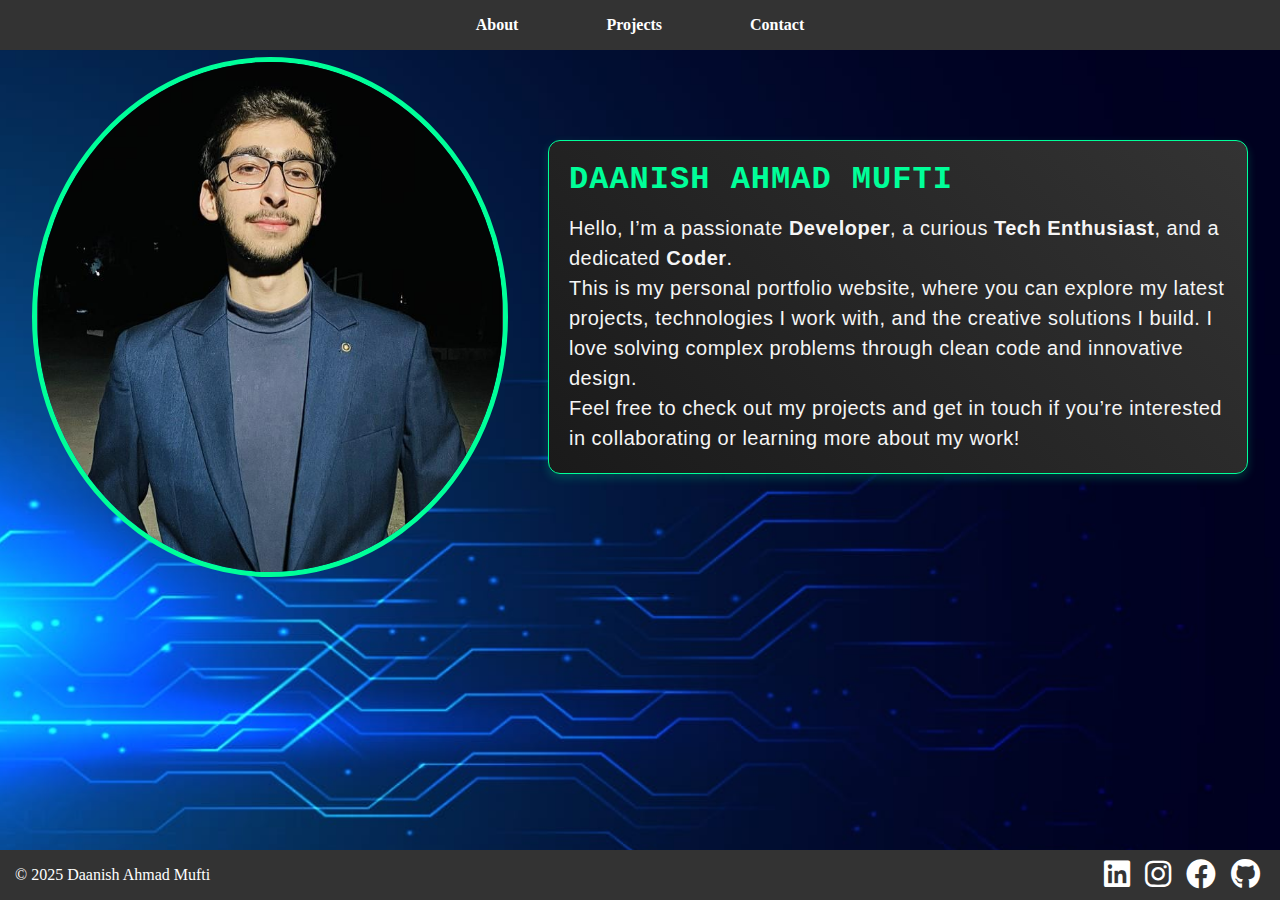
==== index.html @ 4801926c "Update index.html" ====
<!DOCTYPE html>
<html lang="en">
<head>
    <meta charset="UTF-8">
    <meta name="viewport" content="width=device-width, initial-scale=1.0">
    <title>Your Name - Portfolio</title>
    <link rel="stylesheet" href="general.css">
    <!-- Link to Font Awesome for social media icons -->
    <link rel="stylesheet" href="https://cdnjs.cloudflare.com/ajax/libs/font-awesome/6.0.0-beta3/css/all.min.css">
    <link rel="icon" href="him.ico" type="image/png">
    <style>
        body {
            font-family: 'Great Vibes', cursive;
            margin: 0;
            padding: 0;
            background-color: #222;
        }

        h1, p {
            color: white;
        }

        /* Image styling */
        img {
            width: 520px;  /* Set the width of the image */
            height: 520px; /* Set the height of the image to match the width */
            object-fit: cover; /* Ensures the image covers the area without distorting */
            border-radius: 50%;  /* Makes the image circular */
            border: 5px solid #00ff99; /* Optional: adds a white border around the image */
            object-position: 10% 30%;
            margin-top: 20px;
        }

        /* Heading and paragraph styling */
        h1 {
            font-size: 48px;
            text-align: center;
        }

        p {
            font-size: 24px;
        }

        /* Gradient description box */
        .gradient-description {
            max-width: 600px;
            margin-top: 20px;
            color: white;
        }

        .gradient-description h4 {
            font-size: 32px;
            color: #00ff99;
        }

        .gradient-description p {
            font-size: 20px;
            line-height: 1.5;
        }

        /* Footer styles */
        footer {
            display: flex;
            justify-content: space-between;
            align-items: center;
            padding: 20px;
            background-color: #333;
        }

        .social-icons {
            display: flex;
            gap: 15px;
        }

        .social-icons a {
            color: #fff;
            font-size: 24px;
            text-decoration: none;
            transition: color 0.3s;
        }

        .social-icons a:hover {
            color: #00ff99; /* Change color on hover */
        }

        /* Mobile view adjustments */
        @media only screen and (max-width: 600px) {
            h1 {
                font-size: 36px;
            }

            p {
                font-size: 18px;
            }

            .gradient-description h4 {
                font-size: 28px;
            }

            .gradient-description p {
                font-size: 16px;
            }

            /* Stacking layout for smaller screens */
            .content {
                display: block;
                text-align: center;
            }

            .content img {
                width: 250px;
                height: 250px;
            }

            .social-icons {
                flex-direction: row;
                gap: 10px;
            }

            footer {
                flex-direction: row;
                text-align: left;
            }
        }

        /* Tablet view adjustments (for medium screens like tablets) */
        @media only screen and (max-width: 768px) {
            h1 {
                font-size: 42px;
            }

            p {
                font-size: 20px;
            }

            .gradient-description h4 {
                font-size: 30px;
            }

            .gradient-description p {
                font-size: 18px;
            }

            .content {
                display: flex;
                flex-direction: column;
                align-items: center;
                justify-content: center;
                text-align: center;
            }

            .content img {
                width: 400px;
                height: 400px;
            }
        }

        /* Larger screen adjustments */
        @media only screen and (min-width: 1024px) {
            .content {
                display: flex;
                justify-content: flex-start;
                align-items: center;
            }

            .content img {
                width: 520px;
                height: 520px;
            }

            .gradient-description {
                max-width: 700px;
            }

            .social-icons a {
                font-size: 30px;
            }
        }
    </style>
</head>
<body>
    <header>
        <nav>
            <ul>
                <li><a href="about.html">About</a></li>
                <li><a href="projects.html">Projects</a></li>
                <li><a href="contact.html">Contact</a></li>
            </ul>
        </nav>
    </header>

    <main>
        <section>
            <!-- Keeping the Welcome Heading -->
            <center><h1>Welcome to My Portfolio</h1></center>

            <!-- Content section with flexible layout -->
            <div class="content" style="display: flex; align-items: center; gap: 40px; justify-content: center; text-align: center;">
                <img src="dd.jpg" alt="Portfolio Image"> 

                <div class="gradient-description">
                    <h4>Daanish Ahmad Mufti</h4>
                    <p>Hello, I’m a passionate <strong>Developer</strong>, a curious <strong>Tech Enthusiast</strong>, and a dedicated <strong>Coder</strong>.</p>
                    <p>This is my personal portfolio website, where you can explore my latest projects, technologies I work with, and the creative solutions I build. I love solving complex problems through clean code and innovative design.</p>
                    <p>Feel free to check out my projects and get in touch if you’re interested in collaborating or learning more about my work!</p>
                </div>
            </div>
        </section>
    </main>
    
    <footer>
        <p>&copy; 2025 Daanish Ahmad Mufti</p>
        <div class="social-icons">
            <a href="https://www.linkedin.com/in/daanish-mufti-1451a0290/" target="_blank"><i class="fab fa-linkedin"></i></a>
            <a href="https://www.instagram.com/daanish_mufti/" target="_blank"><i class="fab fa-instagram"></i></a>
            <a href="https://www.facebook.com/profile.php?id=100073440296946" target="_blank"><i class="fab fa-facebook"></i></a>
            <a href="https://github.com/daanishmufti/daanishmufti" target="_blank"><i class="fab fa-github"></i></a>
        </div>
    </footer>

    <script src="script.js"></script>
</body>
</html>
---- general.css ----
/* general.css */
* {
    margin: 0;
    padding: 0;
    box-sizing: border-box;
}

body {
    font-family: Arial, sans-serif;
    color: white;
    background-image: url('front.jpeg'); /* Ensure you have the correct path for your background image */
    background-size: cover;
    background-position: center center;
    background-attachment: fixed; /* This keeps the background fixed when scrolling */
    padding-top: 80px;
    padding-bottom: 60px;
    min-height: 100vh;
}


header {
    background-color: rgba(51, 51, 51, 1); /* Dark background with slight transparency */
    color: white;
    padding: 1rem;
    text-align: center;
    position: fixed;
    top: 0;
    left: 0;
    width: 100%;
    z-index: 10; /* Ensure header is above the background */
    box-sizing: border-box; /* Prevents padding from affecting width */
}

header nav ul {
    list-style: none;
    padding: 0;
}

header nav ul li {
    display: inline;
    margin: 0 20px;
}

header nav ul li a {
    color: white;
    text-decoration: none;
    font-weight: bold;
}

footer {
    background-color: #333; /* Dark background for footer */
    color: white;
    text-align: left; /* Align text to the left */
    padding: 3px 10px; /* Keep padding small to maintain footer height */
    position: fixed;
    bottom: 0;
    left: 0;
    width: 100%;
    display: flex; /* Use flexbox to arrange the image and text in a row */
    align-items: center; /* Vertically center the items */
    justify-content: left; /* Align everything to the left */
    height: 50px; /* Fixed height for the footer */
    box-sizing: border-box; /* Ensure padding does not affect size */
}

footer img.footer-img {
    width: 30px;         /* Set image size */
    height: 30px;        /* Keep the image square */
    border-radius: 50%;  /* Make the image circular */
    border: 2px solid #00ff99; /* Thin green border */
    padding: 2px;        /* Adds space between the image and the border */
    box-sizing: border-box; /* Ensures the border is included in the total size of the element */
    margin-top: 2px;     /* Slightly move the image upwards */
}

footer p {
    margin: 0;
    font-size: 16px; /* Smaller font size for minimal footer height */
    margin-left: -5px; /* Small gap between the image and the text */
}

/* Social icons styles */
footer .social-icons {
    display: flex;
    gap: 15px;
    margin-left: auto; /* Pushes the icons to the right */
}

footer .social-icons a {
    color: #fff;
    font-size: 30px; /* Set a consistent icon size */
    text-decoration: none;
    transition: transform 0.3s ease; /* Smooth scale transition */
}

footer .social-icons a:hover {
    color: #00ff99; /* Neon green on hover */
    transform: scale(1.1); /* Slightly enlarge the icon */
}



main {
   
}

section {
    padding: 2rem;
}

.gradient-description {
    background: linear-gradient(45deg, #1a1a1a, #333333); /* Dark gradient for a techy look */
    color: #00ff99; /* Neon green-like text color for a tech feel */
    border-radius: 12px;
    padding: 20px;
    text-align: left; /* Align text to the left for a modern feel */
    max-width: 700px; /* Increase max-width for a wider box */
    margin: 20px auto; /* Center the box */
    box-shadow: 0 4px 10px rgba(0, 255, 153, 0.2); /* Soft neon glow effect */
    border: 1px solid #00ff99; /* Border with the same neon green */
}

.gradient-description h4 {
    font-size: 1.6em;
    font-weight: bold;
    margin-bottom: 15px;
    font-family: 'Courier New', Courier, monospace; /* Monospace font for a tech look */
    text-transform: uppercase; /* Uppercase for a more sleek and futuristic appearance */
    letter-spacing: 1px; /* Space between the letters for a more technical feel */
}

.gradient-description p {
    font-size: 1.2em;
    line-height: 1.7;
    font-family: 'Roboto', sans-serif; /* Clean and modern font */
    letter-spacing: 0.5px; /* Slight space between letters for readability */
    color: #f5f5f5; /* Slightly off-white for better contrast */
}
h1 {
    text-align: center;        /* Center the text */
    margin-top: -50px;         /* Move the title upwards (adjust as needed) */
    font-size: 3em;            /* Optional: Increase the font size */
    color: #00ff99;            /* Neon green color */
    text-shadow: 0 0 10px #00ff99, 0 0 10px #00ff99; /* Optional: Add a glowing neon effect */
}

header nav ul li a {
    color: bold white; /* Neon green color */
    text-decoration: none; /* Remove underline */
    font-weight: bold;
    padding: 10px 20px; /* Add padding around the text */
    border: 2px solid transparent; /* Initial border (invisible) */
    border-radius: 5px; /* Rounded corners */
    transition: all 0.3s ease; /* Smooth transition for hover effect */
}

/* Hover effect for buttons */
header nav ul li a:hover {
    background-color: #00ff99; /* Background color on hover */
    color: #333; /* Change text color on hover */
    border-color: #00ff99; /* Border color on hover */
    box-shadow: 0 0 10px rgba(0, 255, 153, 0.5); /* Glowing effect on hover */
}
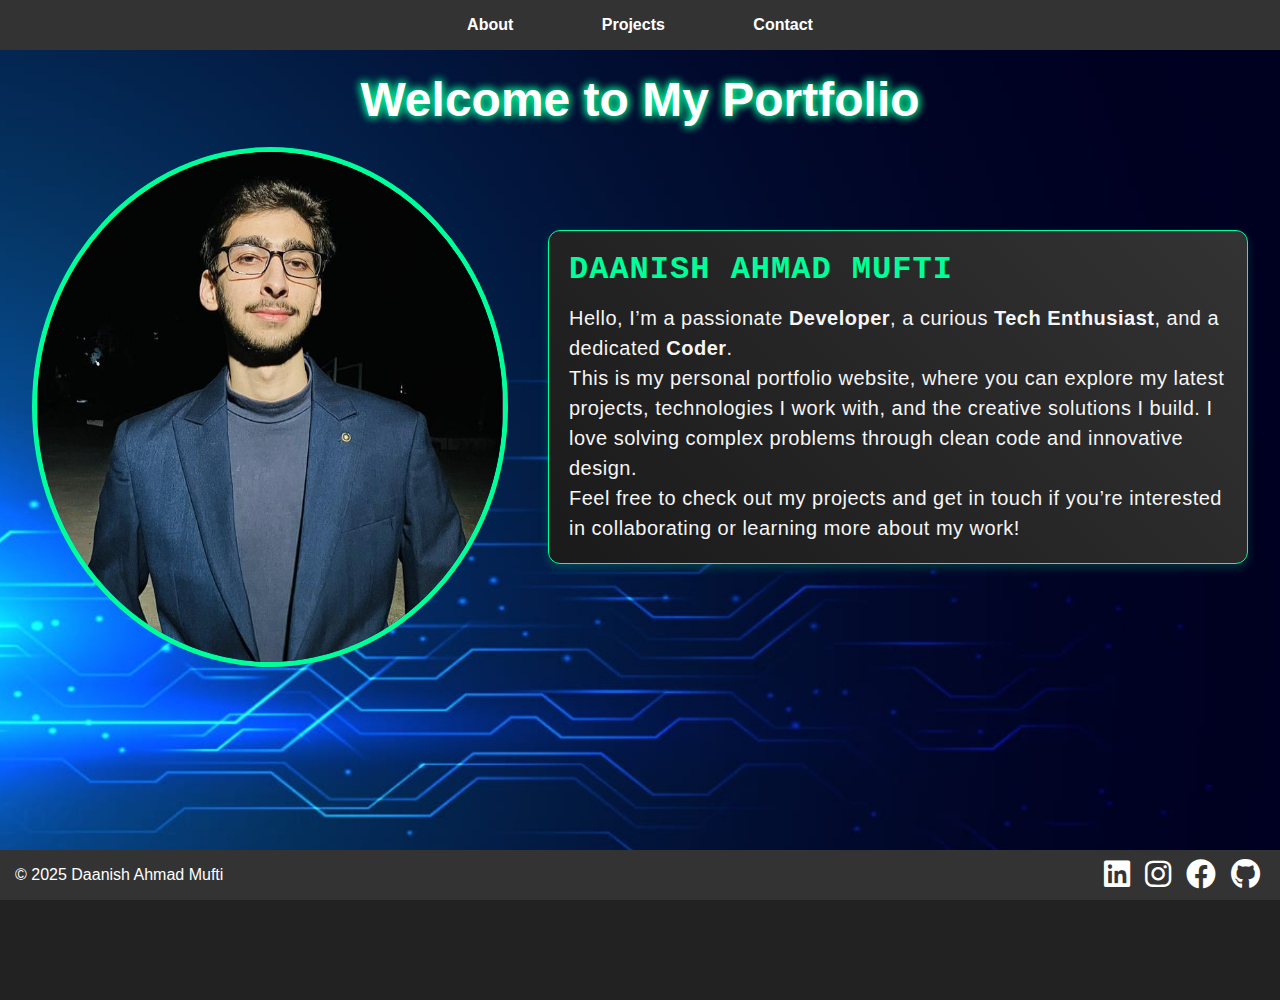
==== commit 430ad59d: "Update index.html" ====
--- a/index.html
+++ b/index.html
@@ -10,7 +10,7 @@
     <link rel="icon" href="him.ico" type="image/png">
     <style>
         body {
-            font-family: 'Great Vibes', cursive;
+            font-family: Arial, sans-serif;
             margin: 0;
             padding: 0;
             background-color: #222;
--- a/general.css
+++ b/general.css
@@ -12,11 +12,10 @@
     background-size: cover;
     background-position: center center;
     background-attachment: fixed; /* This keeps the background fixed when scrolling */
-    padding-top: 80px;
+    padding-top: 60px;  /* Adjusted padding-top to compensate for header height */
     padding-bottom: 60px;
     min-height: 100vh;
 }
-
 
 header {
     background-color: rgba(51, 51, 51, 1); /* Dark background with slight transparency */
@@ -46,6 +45,7 @@
     text-decoration: none;
     font-weight: bold;
 }
+
 
 footer {
     background-color: #333; /* Dark background for footer */
@@ -98,14 +98,13 @@
     transform: scale(1.1); /* Slightly enlarge the icon */
 }
 
-
-
 main {
    
 }
 
 section {
     padding: 2rem;
+    margin-top: 100px;  /* Ensure enough space below the header */
 }
 
 .gradient-description {
@@ -136,9 +135,10 @@
     letter-spacing: 0.5px; /* Slight space between letters for readability */
     color: #f5f5f5; /* Slightly off-white for better contrast */
 }
+
 h1 {
     text-align: center;        /* Center the text */
-    margin-top: -50px;         /* Move the title upwards (adjust as needed) */
+    margin-top: -60px;           /* Removed negative margin */
     font-size: 3em;            /* Optional: Increase the font size */
     color: #00ff99;            /* Neon green color */
     text-shadow: 0 0 10px #00ff99, 0 0 10px #00ff99; /* Optional: Add a glowing neon effect */
@@ -162,9 +162,47 @@
     box-shadow: 0 0 10px rgba(0, 255, 153, 0.5); /* Glowing effect on hover */
 }
 
-
-
-
-
-
-
+@media screen and (max-width: 1024px) {
+    .project-box {
+        width: 45%;
+    }
+
+    /* Reduce text size for smaller screens */
+    h1 {
+        font-size: 40px;
+    }
+
+    p.intro {
+        font-size: 14px;
+    }
+}
+
+@media screen and (max-width: 768px) {
+    .project-box {
+        width: 100%;
+    }
+
+    .projects {
+        justify-content: center;
+    }
+
+    /* Significantly reduce text size on very small screens */
+    h1 {
+        font-size: 30px;
+    }
+
+    p.intro {
+        font-size: 12px;
+        margin-top: 20px;
+    }
+
+    footer p {
+        font-size: 10px;
+    }
+
+    .social-icons a {
+        font-size: 10px;
+    }
+}
+
+
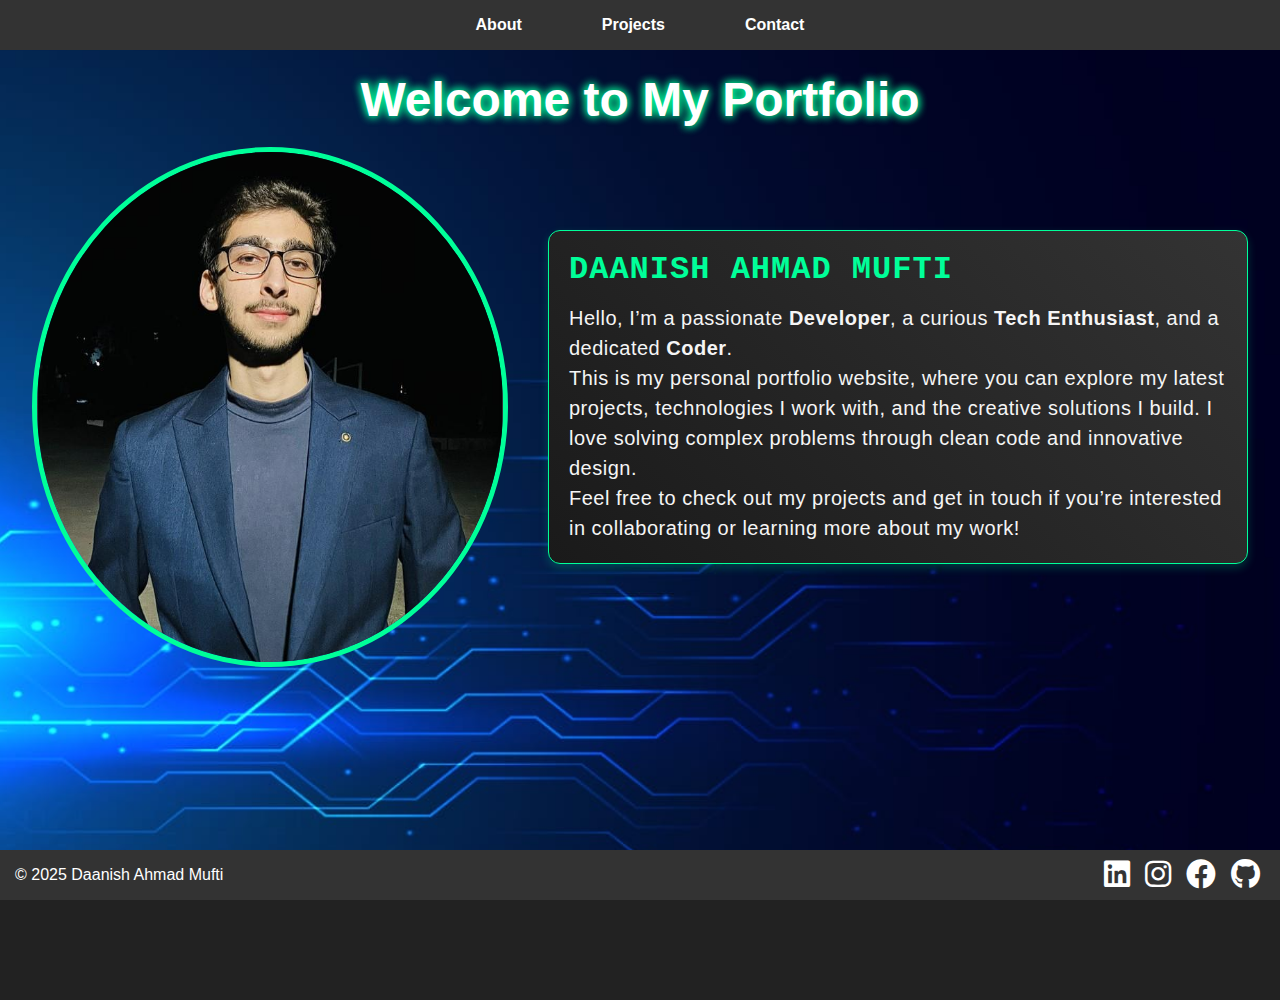
==== commit f4e2cdec: "Update index.html" ====
--- a/index.html
+++ b/index.html
@@ -108,8 +108,8 @@
             }
 
             .content img {
-                width: 250px;
-                height: 250px;
+                width: 220px;
+                height: 220px;
             }
 
             .social-icons {
@@ -150,8 +150,8 @@
             }
 
             .content img {
-                width: 400px;
-                height: 400px;
+                width: 330px;
+                height: 330px;
             }
         }
 
--- a/general.css
+++ b/general.css
@@ -17,6 +17,7 @@
     min-height: 100vh;
 }
 
+/* Header Styling */
 header {
     background-color: rgba(51, 51, 51, 1); /* Dark background with slight transparency */
     color: white;
@@ -30,9 +31,12 @@
     box-sizing: border-box; /* Prevents padding from affecting width */
 }
 
+/* Navigation Styling */
 header nav ul {
     list-style: none;
     padding: 0;
+    display: flex;
+    justify-content: center;
 }
 
 header nav ul li {
@@ -44,114 +48,9 @@
     color: white;
     text-decoration: none;
     font-weight: bold;
-}
-
-
-footer {
-    background-color: #333; /* Dark background for footer */
-    color: white;
-    text-align: left; /* Align text to the left */
-    padding: 3px 10px; /* Keep padding small to maintain footer height */
-    position: fixed;
-    bottom: 0;
-    left: 0;
-    width: 100%;
-    display: flex; /* Use flexbox to arrange the image and text in a row */
-    align-items: center; /* Vertically center the items */
-    justify-content: left; /* Align everything to the left */
-    height: 50px; /* Fixed height for the footer */
-    box-sizing: border-box; /* Ensure padding does not affect size */
-}
-
-footer img.footer-img {
-    width: 30px;         /* Set image size */
-    height: 30px;        /* Keep the image square */
-    border-radius: 50%;  /* Make the image circular */
-    border: 2px solid #00ff99; /* Thin green border */
-    padding: 2px;        /* Adds space between the image and the border */
-    box-sizing: border-box; /* Ensures the border is included in the total size of the element */
-    margin-top: 2px;     /* Slightly move the image upwards */
-}
-
-footer p {
-    margin: 0;
-    font-size: 16px; /* Smaller font size for minimal footer height */
-    margin-left: -5px; /* Small gap between the image and the text */
-}
-
-/* Social icons styles */
-footer .social-icons {
-    display: flex;
-    gap: 15px;
-    margin-left: auto; /* Pushes the icons to the right */
-}
-
-footer .social-icons a {
-    color: #fff;
-    font-size: 30px; /* Set a consistent icon size */
-    text-decoration: none;
-    transition: transform 0.3s ease; /* Smooth scale transition */
-}
-
-footer .social-icons a:hover {
-    color: #00ff99; /* Neon green on hover */
-    transform: scale(1.1); /* Slightly enlarge the icon */
-}
-
-main {
-   
-}
-
-section {
-    padding: 2rem;
-    margin-top: 100px;  /* Ensure enough space below the header */
-}
-
-.gradient-description {
-    background: linear-gradient(45deg, #1a1a1a, #333333); /* Dark gradient for a techy look */
-    color: #00ff99; /* Neon green-like text color for a tech feel */
-    border-radius: 12px;
-    padding: 20px;
-    text-align: left; /* Align text to the left for a modern feel */
-    max-width: 700px; /* Increase max-width for a wider box */
-    margin: 20px auto; /* Center the box */
-    box-shadow: 0 4px 10px rgba(0, 255, 153, 0.2); /* Soft neon glow effect */
-    border: 1px solid #00ff99; /* Border with the same neon green */
-}
-
-.gradient-description h4 {
-    font-size: 1.6em;
-    font-weight: bold;
-    margin-bottom: 15px;
-    font-family: 'Courier New', Courier, monospace; /* Monospace font for a tech look */
-    text-transform: uppercase; /* Uppercase for a more sleek and futuristic appearance */
-    letter-spacing: 1px; /* Space between the letters for a more technical feel */
-}
-
-.gradient-description p {
-    font-size: 1.2em;
-    line-height: 1.7;
-    font-family: 'Roboto', sans-serif; /* Clean and modern font */
-    letter-spacing: 0.5px; /* Slight space between letters for readability */
-    color: #f5f5f5; /* Slightly off-white for better contrast */
-}
-
-h1 {
-    text-align: center;        /* Center the text */
-    margin-top: -60px;           /* Removed negative margin */
-    font-size: 3em;            /* Optional: Increase the font size */
-    color: #00ff99;            /* Neon green color */
-    text-shadow: 0 0 10px #00ff99, 0 0 10px #00ff99; /* Optional: Add a glowing neon effect */
-}
-
-header nav ul li a {
-    color: bold white; /* Neon green color */
-    text-decoration: none; /* Remove underline */
-    font-weight: bold;
-    padding: 10px 20px; /* Add padding around the text */
-    border: 2px solid transparent; /* Initial border (invisible) */
-    border-radius: 5px; /* Rounded corners */
-    transition: all 0.3s ease; /* Smooth transition for hover effect */
+    padding: 10px 20px;
+    border-radius: 5px;
+    transition: all 0.3s ease;
 }
 
 /* Hover effect for buttons */
@@ -162,9 +61,118 @@
     box-shadow: 0 0 10px rgba(0, 255, 153, 0.5); /* Glowing effect on hover */
 }
 
+/* Footer Styling */
+footer {
+    background-color: #333; /* Dark background for footer */
+    color: white;
+    text-align: left;
+    padding: 3px 10px; /* Keep padding small to maintain footer height */
+    position: fixed;
+    bottom: 0;
+    left: 0;
+    width: 100%;
+    display: flex;
+    align-items: center; /* Vertically center the items */
+    justify-content: space-between; /* Space out the footer items */
+    height: 50px; /* Fixed height for the footer */
+    box-sizing: border-box;
+}
+
+footer img.footer-img {
+    width: 30px;
+    height: 30px;
+    border-radius: 50%;
+    border: 2px solid #00ff99;
+    padding: 2px;
+    margin-top: 2px;
+}
+
+footer p {
+    margin: 0;
+    font-size: 16px;
+    margin-left: -5px;
+}
+
+/* Social Icons Styling */
+footer .social-icons {
+    display: flex;
+    gap: 15px;
+    margin-left: auto;
+}
+
+footer .social-icons a {
+    color: #fff;
+    font-size: 30px;
+    text-decoration: none;
+    transition: transform 0.3s ease;
+}
+
+footer .social-icons a:hover {
+    color: #00ff99;
+    transform: scale(1.1); /* Slightly enlarge the icon */
+}
+
+/* Main Content Section */
+main {
+}
+
+section {
+    padding: 2rem;
+    margin-top: 100px;  /* Ensure enough space below the header */
+}
+
+/* Gradient Description Box */
+.gradient-description {
+    background: linear-gradient(45deg, #1a1a1a, #333333);
+    color: #00ff99;
+    border-radius: 12px;
+    padding: 20px;
+    text-align: left;
+    max-width: 700px;
+    margin: 20px auto;
+    box-shadow: 0 4px 10px rgba(0, 255, 153, 0.2);
+    border: 1px solid #00ff99;
+}
+
+.gradient-description h4 {
+    font-size: 1.6em;
+    font-weight: bold;
+    margin-bottom: 15px;
+    font-family: 'Courier New', Courier, monospace;
+    text-transform: uppercase;
+    letter-spacing: 1px;
+}
+
+.gradient-description p {
+    font-size: 1.2em;
+    line-height: 1.7;
+    font-family: 'Roboto', sans-serif;
+    letter-spacing: 0.5px;
+    color: #f5f5f5;
+}
+
+/* Heading Styling */
+h1 {
+    text-align: center;
+    margin-top: -60px;
+    font-size: 3em;
+    color: #00ff99;
+    text-shadow: 0 0 10px #00ff99, 0 0 10px #00ff99;
+}
+
+/* Responsive Design */
 @media screen and (max-width: 1024px) {
-    .project-box {
-        width: 45%;
+    header nav ul {
+        justify-content: center; /* Keep items centered in row form */
+    }
+
+    header nav ul li {
+        margin: 0 10px; /* Reduced margin between links */
+    }
+
+    header nav ul li a {
+        font-size: 14px; /* Reduced button font size */
+        padding: 8px 16px; /* Adjusted padding for smaller buttons */
     }
 
     /* Reduce text size for smaller screens */
@@ -178,15 +186,12 @@
 }
 
 @media screen and (max-width: 768px) {
-    .project-box {
-        width: 100%;
-    }
-
-    .projects {
-        justify-content: center;
-    }
-
-    /* Significantly reduce text size on very small screens */
+    header nav ul li a {
+        font-size: 14px; /* Smaller button font size */
+        padding: 8px 15px; /* Adjust padding for mobile */
+    }
+
+    /* Reduce text size on very small screens */
     h1 {
         font-size: 30px;
     }
@@ -203,6 +208,25 @@
     .social-icons a {
         font-size: 10px;
     }
-}
-
-
+
+    .gradient-description {
+        padding: 15px;
+    }
+}
+
+@media screen and (max-width: 480px) {
+    header nav ul li a {
+        font-size: 12px; /* Further reduced font size for very small screens */
+        padding: 6px 12px; /* Even smaller padding */
+    }
+
+    footer {
+        text-align: center;  /* Center the footer items on small screens */
+        flex-direction: column;
+        align-items: center;
+    }
+
+    footer .social-icons {
+        margin-top: 10px;
+    }
+}
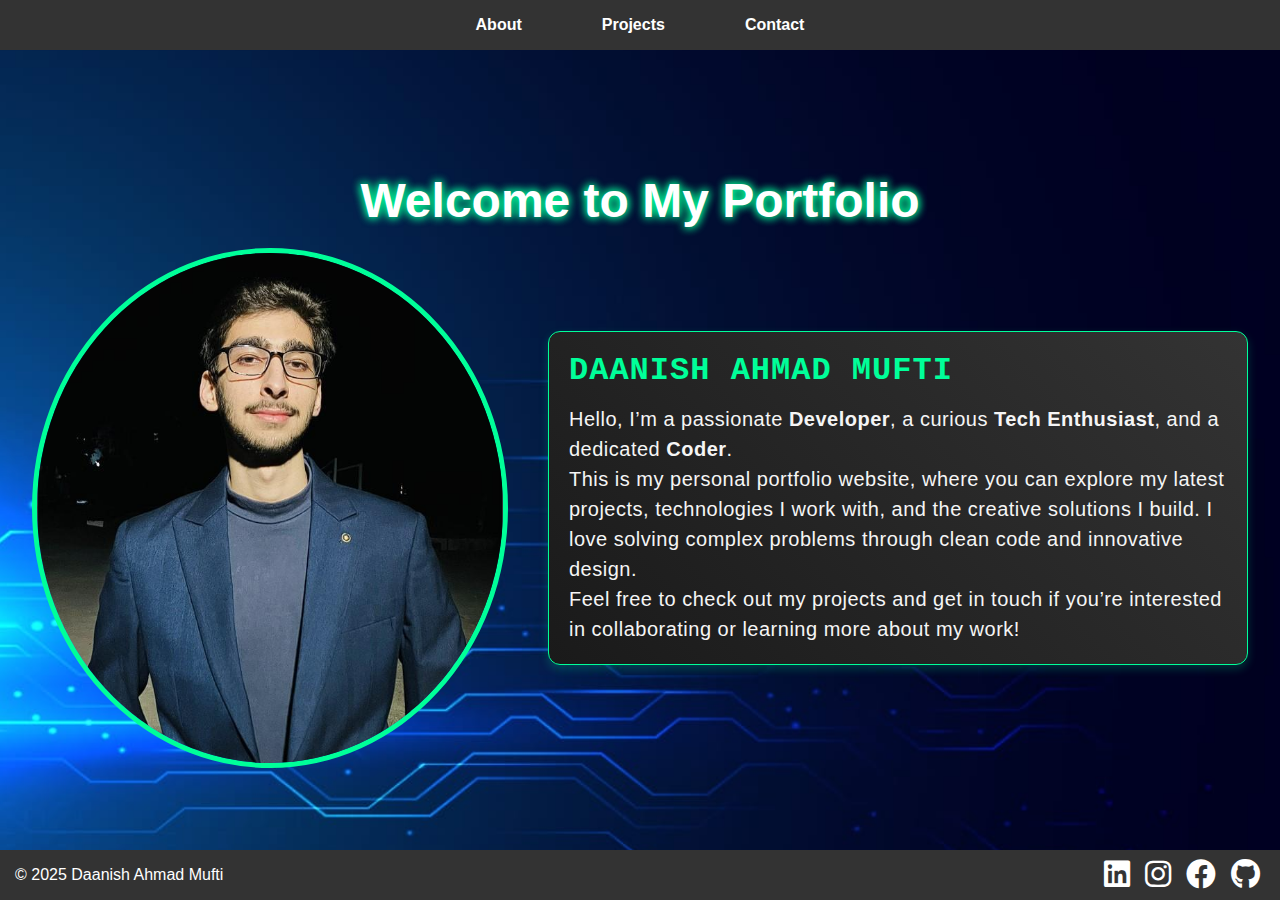
==== commit faf63e8f: "Update index.html" ====
--- a/index.html
+++ b/index.html
@@ -14,6 +14,9 @@
             margin: 0;
             padding: 0;
             background-color: #222;
+            display: flex; /* Enable flexbox */
+            justify-content: center; /* Center horizontally */
+            align-items: center; /* Center vertically */
         }
 
         h1, p {
@@ -83,47 +86,6 @@
             color: #00ff99; /* Change color on hover */
         }
 
-        /* Mobile view adjustments */
-        @media only screen and (max-width: 600px) {
-            h1 {
-                font-size: 36px;
-            }
-
-            p {
-                font-size: 18px;
-            }
-
-            .gradient-description h4 {
-                font-size: 28px;
-            }
-
-            .gradient-description p {
-                font-size: 16px;
-            }
-
-            /* Stacking layout for smaller screens */
-            .content {
-                display: block;
-                text-align: center;
-            }
-
-            .content img {
-                width: 220px;
-                height: 220px;
-            }
-
-            .social-icons {
-                flex-direction: row;
-                gap: 10px;
-            }
-
-            footer {
-                flex-direction: row;
-                text-align: left;
-            }
-        }
-
-        /* Tablet view adjustments (for medium screens like tablets) */
         @media only screen and (max-width: 768px) {
             h1 {
                 font-size: 42px;
@@ -150,8 +112,48 @@
             }
 
             .content img {
-                width: 330px;
-                height: 330px;
+                width: 320px;
+                height: 320px;
+            }
+            
+        }
+
+        @media only screen and (max-width: 380px) {
+            h1 {
+                font-size: 36px;
+            }
+
+            p {
+                font-size: 18px;
+            }
+
+            .gradient-description h4 {
+                font-size: 28px;
+            }
+
+            .gradient-description p {
+                font-size: 16px;
+            }
+
+            /* Stacking layout for smaller screens */
+            .content {
+                display: block;
+                text-align: center;
+            }
+
+            .content img {
+                width: 200px;
+                height: 200px;
+            }
+
+            .social-icons {
+                flex-direction: row;
+                gap: 10px;
+            }
+
+            footer {
+                flex-direction: row;
+                text-align: left;
             }
         }
 
